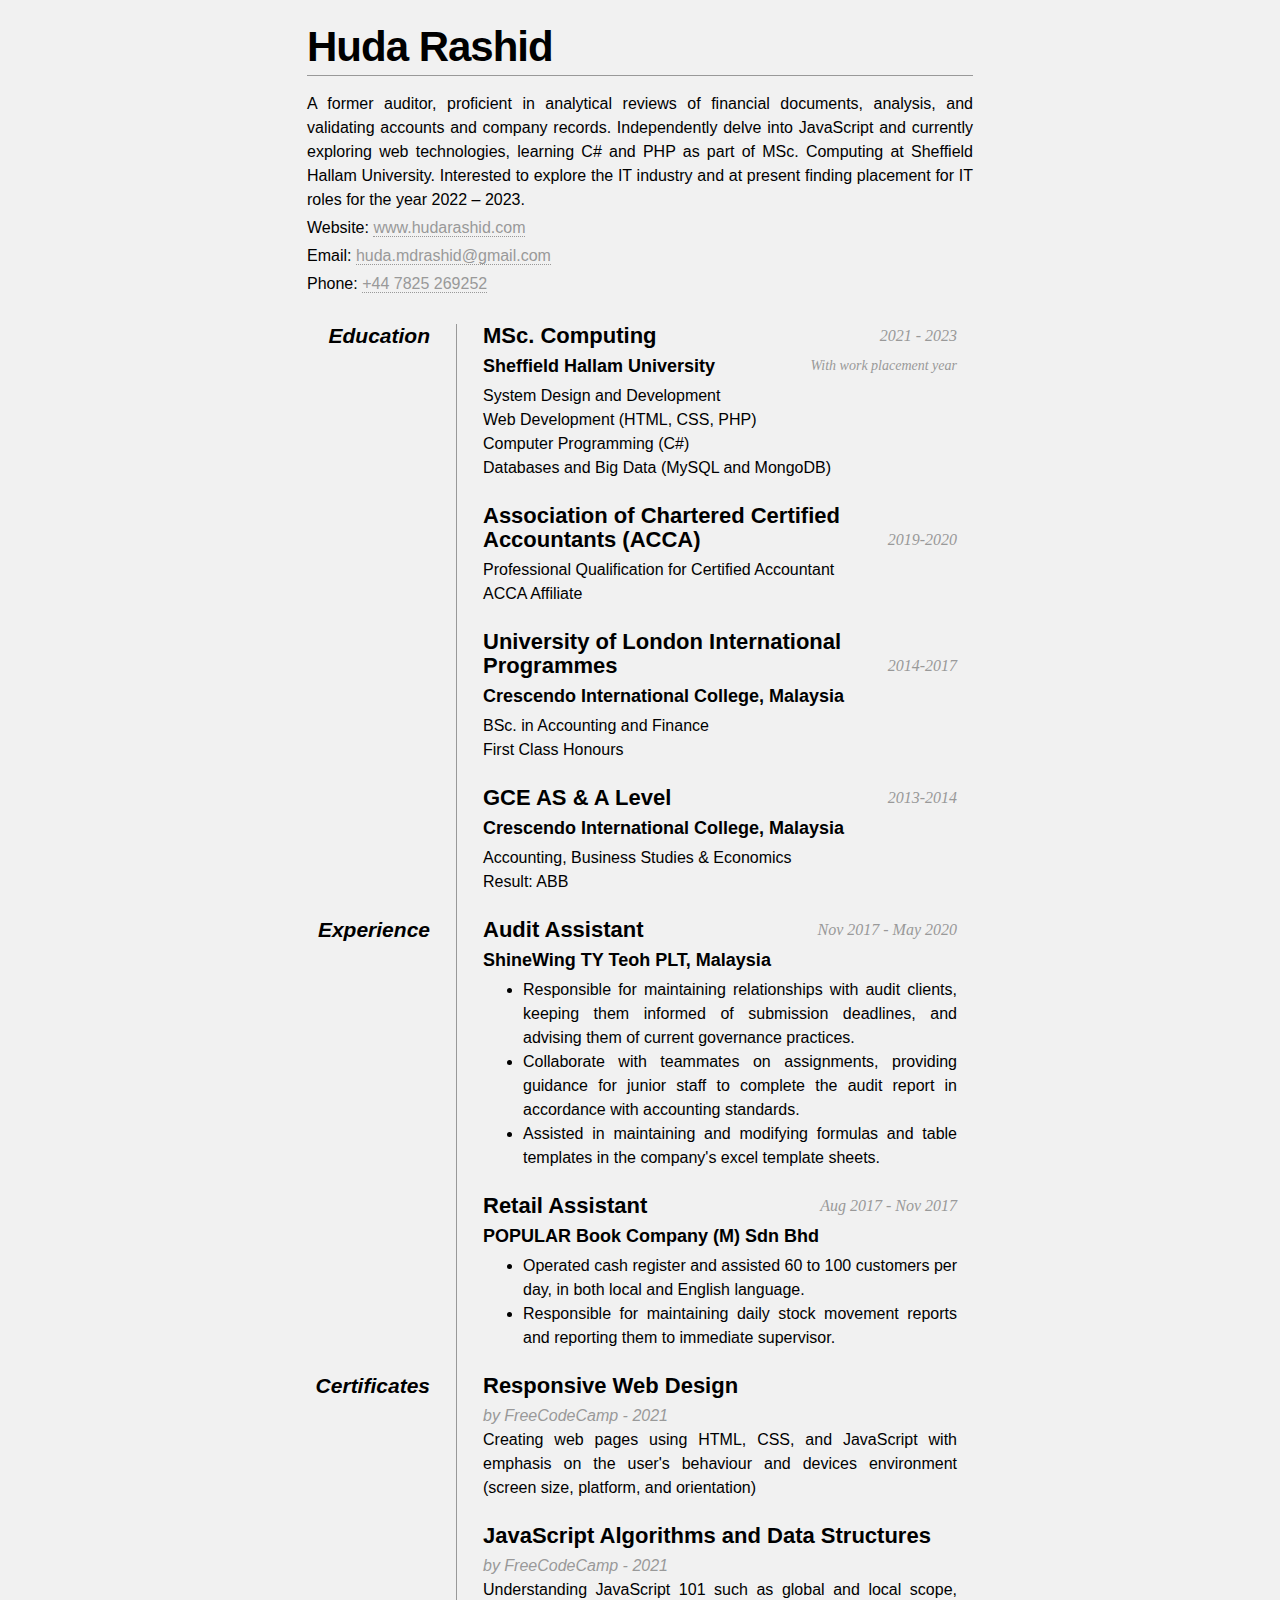
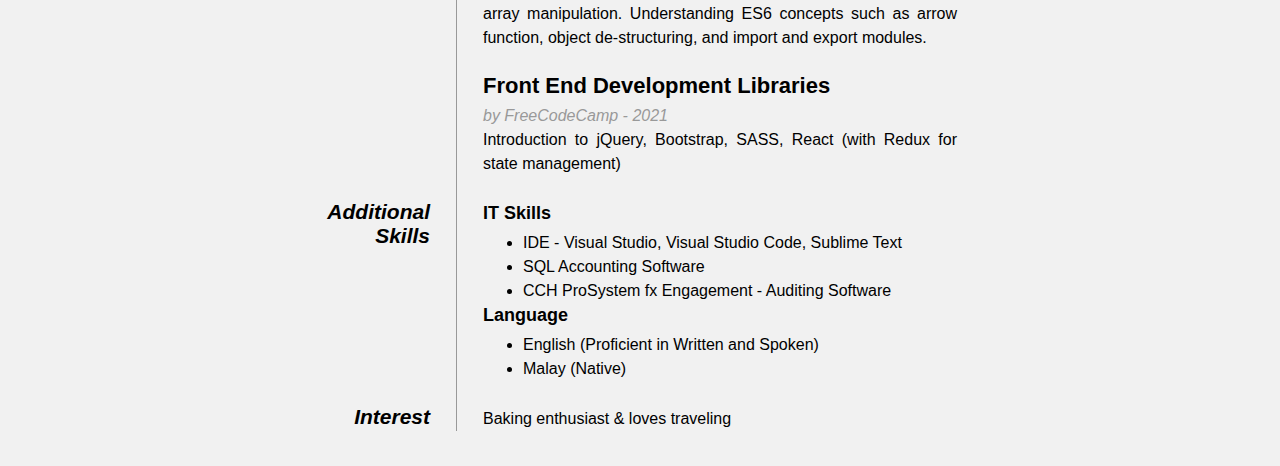
==== resume.html @ dccf946a "add CV" ====
<!DOCTYPE html>
<html lang="en">

<head>
    <meta charset="UTF-8">
    <meta http-equiv="X-UA-Compatible" content="IE=edge">
    <meta name="viewport" content="width=device-width, initial-scale=1.0">
    <title>Huda's Resume</title>
    <link rel="stylesheet" href="resume.css">
</head>

<body>
    <div id="resume">

        <h1>Huda Rashid</h1>
        <h4>
            A former auditor, proficient in analytical reviews of financial documents, analysis, and validating accounts
            and company records. Independently delve into JavaScript and currently exploring web technologies, learning
            C# and PHP as part of MSc. Computing at Sheffield Hallam University. Interested to explore the IT industry
            and at present finding placement for IT roles for the year 2022 – 2023.
        </h4>
        <p class="details">Website: <a href="https://www.hudarashid.com/">www.hudarashid.com</a></p>
        <p class="details">Email: <a href="mailto:huda.mdrashid@gmail.com">huda.mdrashid@gmail.com</a></p>
        <p class="details">Phone: <a href="tel:+44 7825 269252">+44 7825 269252</a></p>
        <br>
        <dl>
            <dt>Education</dt>
            <dd>
                <h2>MSc. Computing<span>2021 - 2023</span></h2>
                <h3>Sheffield Hallam University<span>With work placement year</span></h3>
                <p>System Design and Development</p>
                <p>Web Development (HTML, CSS, PHP)</p>
                <p>Computer Programming (C#)</p>
                <p>Databases and Big Data (MySQL and MongoDB)</p>
                <br>
                <h2>Association of Chartered Certified Accountants (ACCA)<span>2019-2020</span></h2>
                <p>Professional Qualification for Certified Accountant</p>
                <p>ACCA Affiliate</p>
                <br>
                <h2>University of London International Programmes<span>2014-2017</span></h2>
                <h3>Crescendo International College, Malaysia</h3>
                <p>BSc. in Accounting and Finance</p>
                <p>First Class Honours</p>
                <br>
                <h2>GCE AS & A Level<span>2013-2014</span></h2>
                <h3>Crescendo International College, Malaysia</h3>
                <p>Accounting, Business Studies & Economics</p>
                <p>Result: ABB</p>
                <br>
        </dl>

        <dl>
            <dt>Experience</dt>
            <dd>
                <h2>Audit Assistant<span>Nov 2017 - May 2020</span></h2>
                <h3>ShineWing TY Teoh PLT, Malaysia</h3>
                <ul>
                    <li>Responsible for maintaining relationships with audit clients, keeping them informed of
                        submission deadlines, and advising them of current governance practices.</li>
                    <li>Collaborate with teammates on assignments, providing guidance for junior staff to complete the
                        audit report in accordance with accounting standards.</li>
                    <li>Assisted in maintaining and modifying formulas and table templates in the company's excel
                        template sheets.</li>
                </ul>
                <br>
                <h2>Retail Assistant<span>Aug 2017 - Nov 2017</span></h2>
                <h3>POPULAR Book Company (M) Sdn Bhd</h3>
                <ul>
                    <li>Operated cash register and assisted 60 to 100 customers per day, in both local and English
                        language.</li>
                    <li>Responsible for maintaining daily stock movement reports and reporting them to immediate
                        supervisor.</li>
                </ul>
                <br>
        </dl>
        <dl>


            <dt>Certificates</dt>
            <dd>
                <h2>Responsive Web Design</h2>
                <p class="fcc">by FreeCodeCamp - 2021</p>
                <p>Creating web pages using HTML, CSS, and JavaScript with emphasis on the user's behaviour and devices
                    environment (screen size, platform, and orientation)

                </p>
                <br>
                <h2>JavaScript Algorithms and Data Structures</h2>
                <p class="fcc">by FreeCodeCamp - 2021</p>
                <p>Understanding JavaScript 101 such as global and local scope, array manipulation. Understanding ES6
                    concepts such as arrow function, object de-structuring, and import and export modules.</p>
                <br>
                <h2>Front End Development Libraries</h2>
                <p class="fcc">by FreeCodeCamp - 2021</p>
                <p>Introduction to jQuery, Bootstrap, SASS, React (with Redux for state management)</p>
                <br>
        </dl>

        <dl>
            <dt>Additional Skills</dt>
            <dd>
                <h3>IT Skills</h3>
                <ul>
                    <li>IDE - Visual Studio, Visual Studio Code, Sublime Text</li>
                    <li>SQL Accounting Software</li>
                    <li>CCH ProSystem fx Engagement - Auditing Software</li>
                </ul>

                <h3>Language</h3>
                <ul>
                    <li>English (Proficient in Written and Spoken)</li>
                    <li>Malay (Native)</li>
                </ul>
                <br>
        </dl>
        <dl>

            <dt>Interest</dt>
            <dd>Baking enthusiast & loves traveling


        </dl>

    </div>

</body>

</html>
---- resume.css ----
* {
  box-sizing: border-box;
}

html {
  background-color: #f1f1f1;
}

body {
  margin: 2.2rem;
}

#resume {
  margin: auto;
  min-width: 310px;
  width: 666px;
  font: 16px Arial, sans-serif;
  line-height: 24px;
  color: #000;
}

#resume h1 {
  margin: 0 0 16px 0;
  padding: 0 0 16px 0;
  font-size: 42px;
  font-weight: bold;
  letter-spacing: -1px;
  border-bottom: 1px solid #999;
}

#resume h2 {
  margin: 0 0 6px 0;
  font-size: 22px;
  position: relative;
}

#resume h2 span {
  position: absolute;
  right: 0;
  bottom: 0;
  color: #999;
  font-style: italic;
  font-family: Georgia, serif;
  font-weight: normal;
  font-size: 16px;
}

#resume h3 {
  margin: 0 0 6px 0;
  font-size: 18px;
  position: relative;
}

#resume h3 span {
  position: absolute;
  right: 0;
  bottom: 0;
  color: #999;
  font-style: italic;
  font-family: Georgia, serif;
  font-weight: normal;
  font-size: 14px;
}

#resume h4 {
  margin: 0;
  padding: 0;
  text-align: justify;
  font-weight: normal;
}

#resume p {
  margin: 0;
  text-align: justify;
}

#resume ul {
  margin: 0;
  text-align: justify;
}

#resume .details {
  margin: 4px 0 4px 0;
}

#resume .fcc {
  color: #999;
  font-style: italic;
}

#resume a {
  color: #999;
  text-decoration: none;
  border-bottom: 1px dotted #999;
}

#resume a:hover {
  color: #000;
  border-bottom: 1px solid #000;
}

#resume dt {
  font-style: italic;
  font-weight: bold;
  font-size: 21px;
  text-align: right;
  padding: 0 26px 0 0;
  width: 150px;
  border-right: 1px solid #999;
}

#resume dl {
  display: table-row;
}

#resume dl dt,
#resume dl dd {
  display: table-cell;
  /* padding-bottom: 20px; */
}

#resume dl dd {
  width: 500px;
  padding-left: 26px;
}

@media screen and (max-width: 1100px) {
  #resume h2 span,
  #resume h3 span {
    position: static;
    display: block;
    margin-top: 2px;
  }
}

@media screen and (max-width: 550px) {
  body {
    margin: 1rem;
  }
  #resume {
    padding: 20px;
    overflow: hidden;
  }
}

@media screen and (max-width: 400px) {
  body {
    margin: 0;
  }

  #resume dl dt {
    border-right: none;
    border-bottom: 1px solid #999;
  }
  #resume dl,
  #resume dl dd,
  #resume dl dt {
    display: block;
    padding-left: 0;
    margin-left: 0;
    padding-bottom: 0;
    text-align: left;
    width: 100%;
  }

  #resume dl dd {
    margin-top: 6px;
  }
  #resume h2 {
    font-style: normal;
    font-weight: 400;
    font-size: 18px;
  }

  #resume h3 {
    font-style: normal;
    font-weight: 400;
    font-size: 14px;
  }

  #resume dt {
    font-size: 18px;
  }
  h1 {
    font-size: 36px;
    margin-right: 0;
    line-height: 0;
  }
}
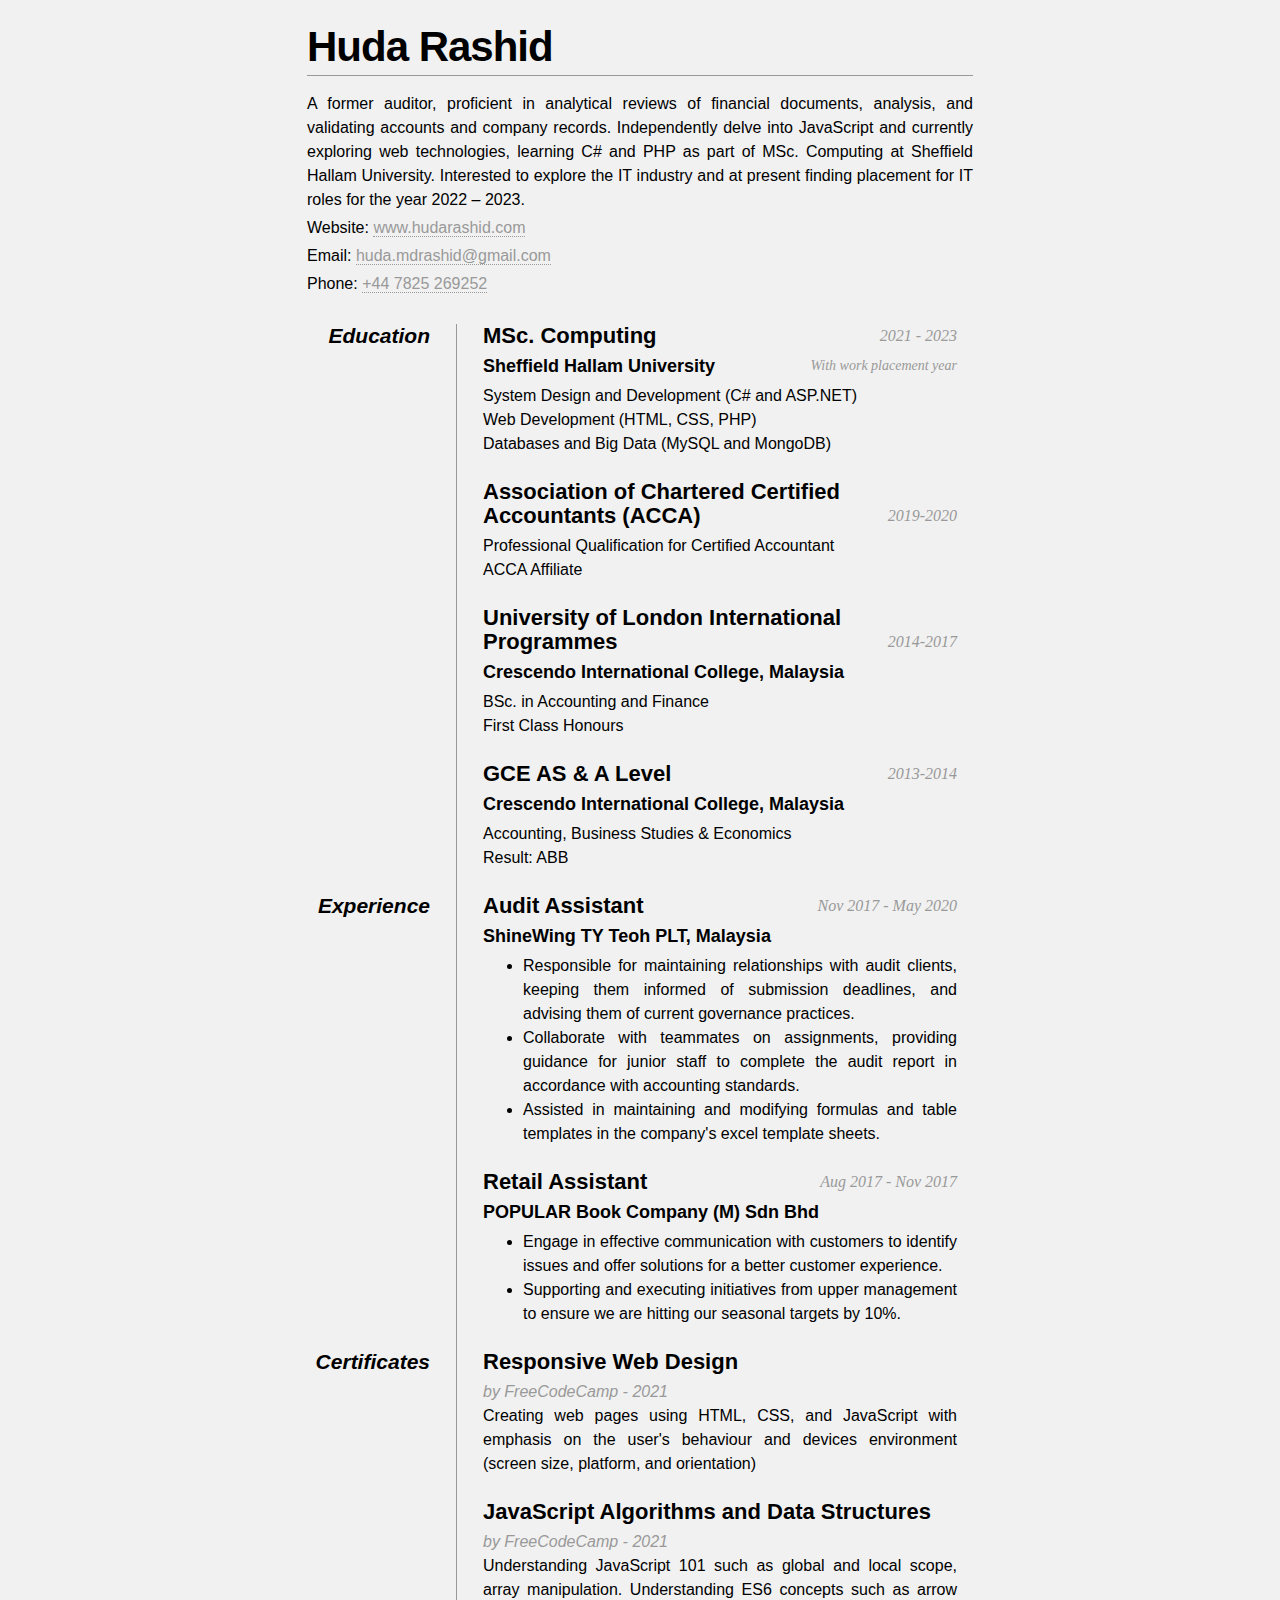
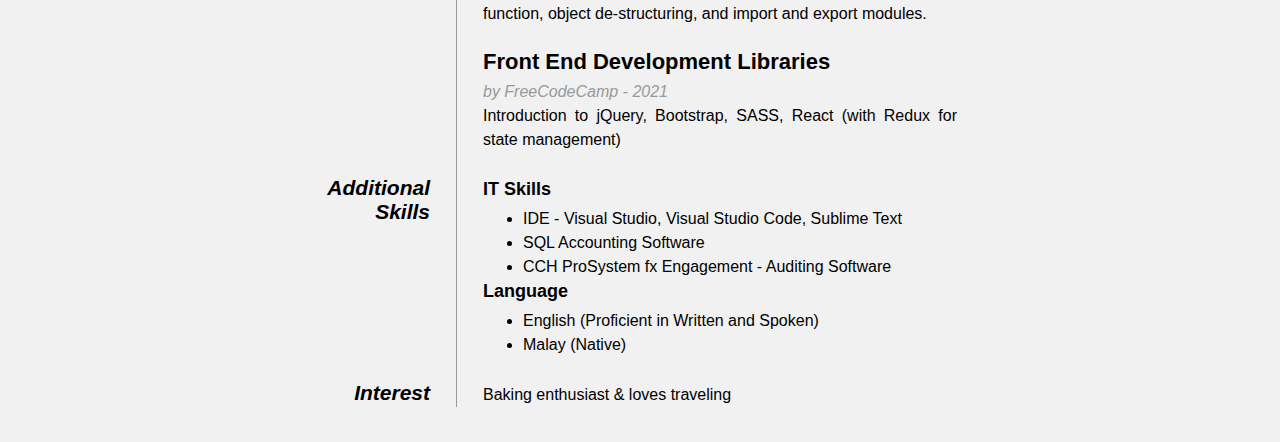
==== commit b9e87a0e: "update" ====
--- a/resume.html
+++ b/resume.html
@@ -5,7 +5,7 @@
     <meta charset="UTF-8">
     <meta http-equiv="X-UA-Compatible" content="IE=edge">
     <meta name="viewport" content="width=device-width, initial-scale=1.0">
-    <title>Huda's Resume</title>
+    <title>Huda's CV</title>
     <link rel="stylesheet" href="resume.css">
 </head>
 
@@ -28,9 +28,8 @@
             <dd>
                 <h2>MSc. Computing<span>2021 - 2023</span></h2>
                 <h3>Sheffield Hallam University<span>With work placement year</span></h3>
-                <p>System Design and Development</p>
+                <p>System Design and Development (C# and ASP.NET)</p>
                 <p>Web Development (HTML, CSS, PHP)</p>
-                <p>Computer Programming (C#)</p>
                 <p>Databases and Big Data (MySQL and MongoDB)</p>
                 <br>
                 <h2>Association of Chartered Certified Accountants (ACCA)<span>2019-2020</span></h2>
@@ -66,10 +65,11 @@
                 <h2>Retail Assistant<span>Aug 2017 - Nov 2017</span></h2>
                 <h3>POPULAR Book Company (M) Sdn Bhd</h3>
                 <ul>
-                    <li>Operated cash register and assisted 60 to 100 customers per day, in both local and English
-                        language.</li>
-                    <li>Responsible for maintaining daily stock movement reports and reporting them to immediate
-                        supervisor.</li>
+                    <li>Engage in effective communication with customers to identify issues and offer solutions for a
+                        better customer
+                        experience.</li>
+                    <li>Supporting and executing initiatives from upper management to ensure we are hitting our seasonal
+                        targets by 10%.</li>
                 </ul>
                 <br>
         </dl>
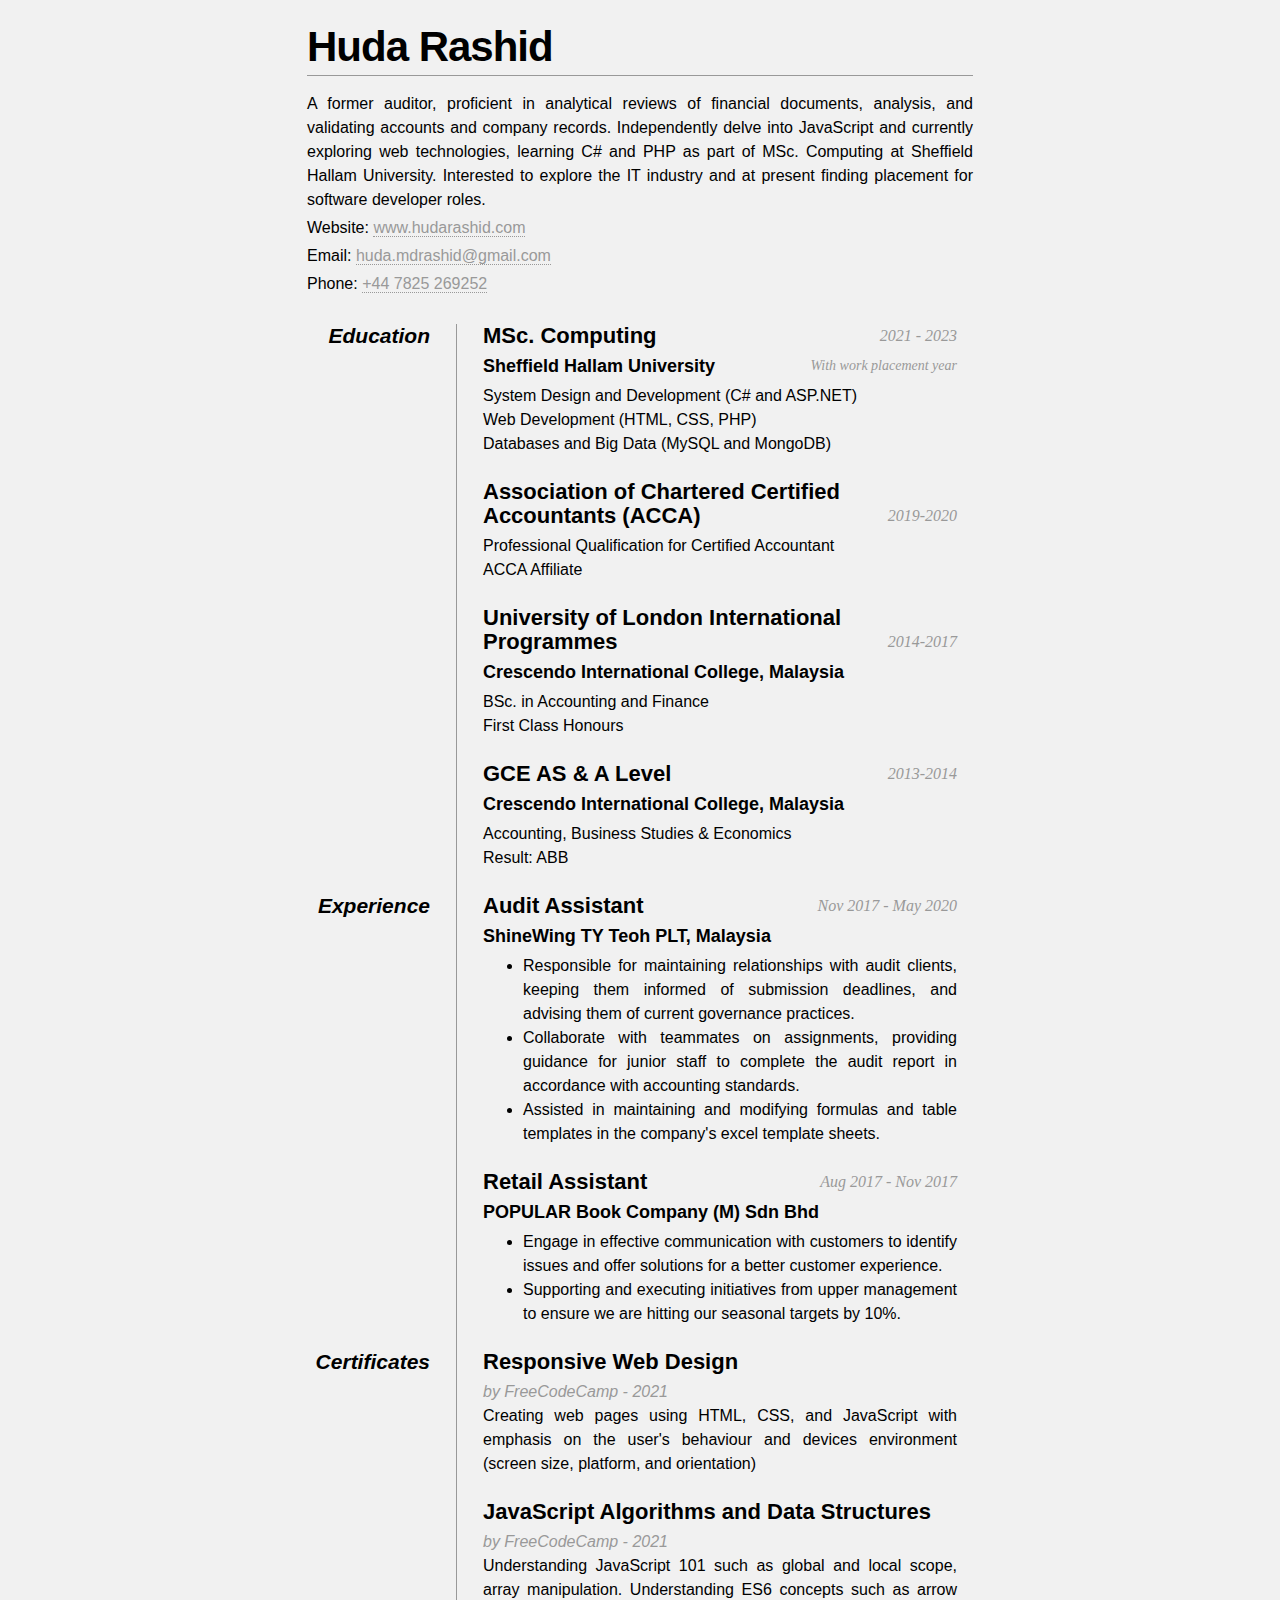
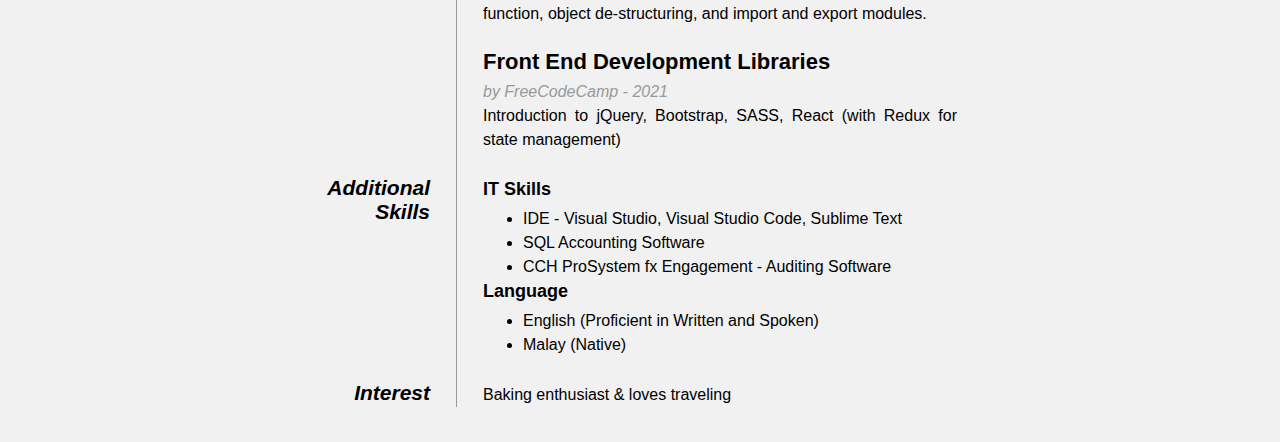
==== commit ec5311d0: "resume" ====
--- a/resume.html
+++ b/resume.html
@@ -17,7 +17,7 @@
             A former auditor, proficient in analytical reviews of financial documents, analysis, and validating accounts
             and company records. Independently delve into JavaScript and currently exploring web technologies, learning
             C# and PHP as part of MSc. Computing at Sheffield Hallam University. Interested to explore the IT industry
-            and at present finding placement for IT roles for the year 2022 – 2023.
+            and at present finding placement for software developer roles.
         </h4>
         <p class="details">Website: <a href="https://www.hudarashid.com/">www.hudarashid.com</a></p>
         <p class="details">Email: <a href="mailto:huda.mdrashid@gmail.com">huda.mdrashid@gmail.com</a></p>
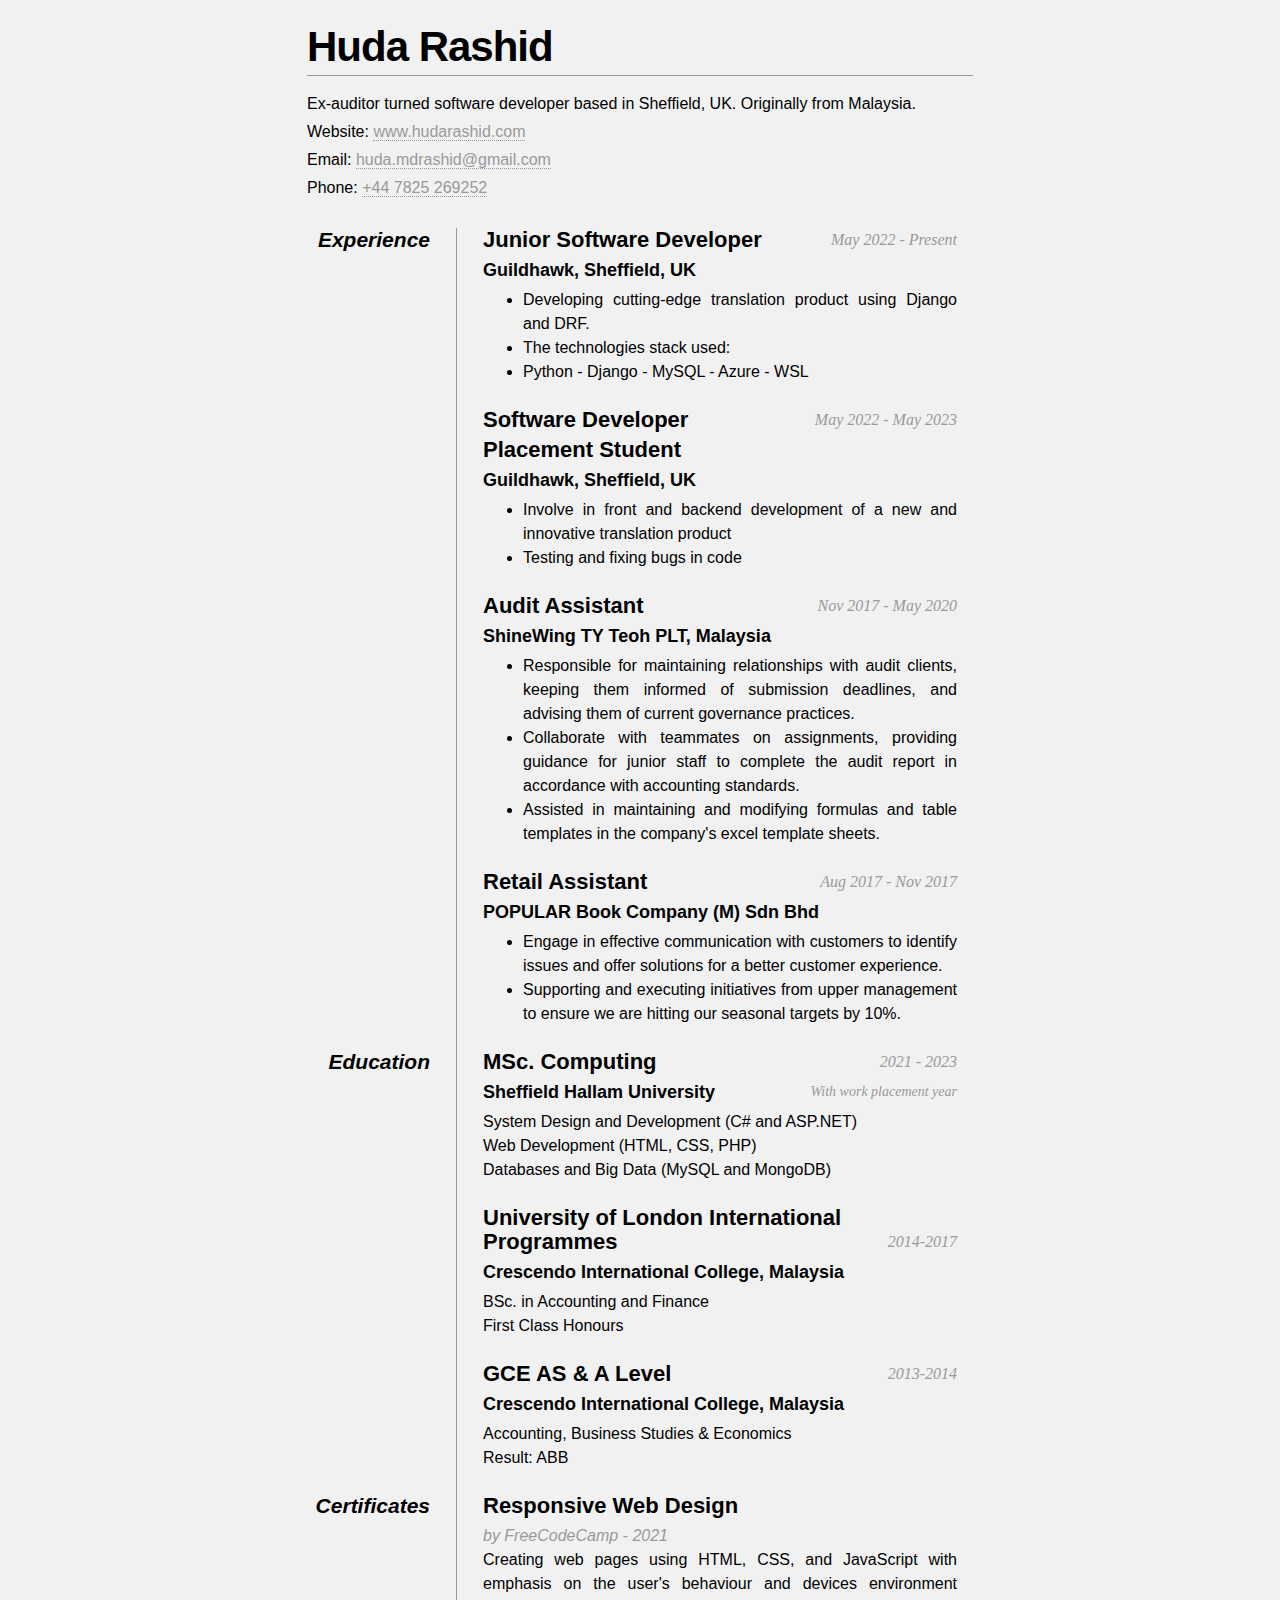
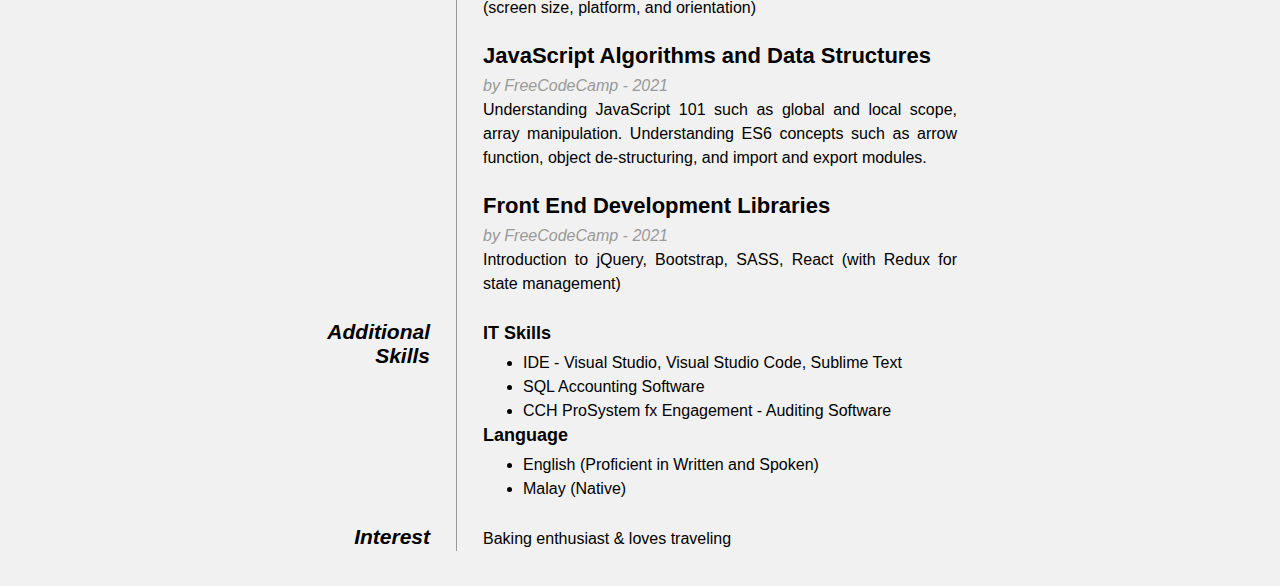
==== commit 2a1b62a0: "update resume" ====
--- a/resume.html
+++ b/resume.html
@@ -14,15 +14,58 @@
 
         <h1>Huda Rashid</h1>
         <h4>
-            A former auditor, proficient in analytical reviews of financial documents, analysis, and validating accounts
-            and company records. Independently delve into JavaScript and currently exploring web technologies, learning
-            C# and PHP as part of MSc. Computing at Sheffield Hallam University. Interested to explore the IT industry
-            and at present finding placement for software developer roles.
+            Ex-auditor turned software developer based in Sheffield, UK. Originally from Malaysia.
         </h4>
         <p class="details">Website: <a href="https://www.hudarashid.com/">www.hudarashid.com</a></p>
         <p class="details">Email: <a href="mailto:huda.mdrashid@gmail.com">huda.mdrashid@gmail.com</a></p>
         <p class="details">Phone: <a href="tel:+44 7825 269252">+44 7825 269252</a></p>
         <br>
+
+        <dl>
+            <dt>Experience</dt>
+            <dd>
+                <h2>Junior Software Developer<span>May 2022 - Present</span></h2>
+                <h3>Guildhawk, Sheffield, UK</h3>
+                <ul>
+                    <li>Developing cutting-edge translation product using Django and DRF.</li>
+                    <li>The technologies stack used:</li>
+                    <li>Python - Django - MySQL - Azure - WSL</li>
+                </ul>
+                <br>
+                <!--  -->
+                <h2>Software Developer<span>May 2022 - May 2023</span></h2>
+                <h2>Placement Student</h2>
+                <h3>Guildhawk, Sheffield, UK</h3>
+                <ul>
+                    <li>Involve in front and backend development of a new and innovative translation product</li>
+                    <li>Testing and fixing bugs in code</li>
+                </ul>
+                <br>
+                <!--  -->
+                <h2>Audit Assistant<span>Nov 2017 - May 2020</span></h2>
+                <h3>ShineWing TY Teoh PLT, Malaysia</h3>
+                <ul>
+                    <li>Responsible for maintaining relationships with audit clients, keeping them informed of
+                        submission deadlines, and advising them of current governance practices.</li>
+                    <li>Collaborate with teammates on assignments, providing guidance for junior staff to complete the
+                        audit report in accordance with accounting standards.</li>
+                    <li>Assisted in maintaining and modifying formulas and table templates in the company's excel
+                        template sheets.</li>
+                </ul>
+                <br>
+                <!--  -->
+                <h2>Retail Assistant<span>Aug 2017 - Nov 2017</span></h2>
+                <h3>POPULAR Book Company (M) Sdn Bhd</h3>
+                <ul>
+                    <li>Engage in effective communication with customers to identify issues and offer solutions for a
+                        better customer
+                        experience.</li>
+                    <li>Supporting and executing initiatives from upper management to ensure we are hitting our seasonal
+                        targets by 10%.</li>
+                </ul>
+                <br>
+        </dl>
+
         <dl>
             <dt>Education</dt>
             <dd>
@@ -31,10 +74,6 @@
                 <p>System Design and Development (C# and ASP.NET)</p>
                 <p>Web Development (HTML, CSS, PHP)</p>
                 <p>Databases and Big Data (MySQL and MongoDB)</p>
-                <br>
-                <h2>Association of Chartered Certified Accountants (ACCA)<span>2019-2020</span></h2>
-                <p>Professional Qualification for Certified Accountant</p>
-                <p>ACCA Affiliate</p>
                 <br>
                 <h2>University of London International Programmes<span>2014-2017</span></h2>
                 <h3>Crescendo International College, Malaysia</h3>
@@ -48,31 +87,6 @@
                 <br>
         </dl>
 
-        <dl>
-            <dt>Experience</dt>
-            <dd>
-                <h2>Audit Assistant<span>Nov 2017 - May 2020</span></h2>
-                <h3>ShineWing TY Teoh PLT, Malaysia</h3>
-                <ul>
-                    <li>Responsible for maintaining relationships with audit clients, keeping them informed of
-                        submission deadlines, and advising them of current governance practices.</li>
-                    <li>Collaborate with teammates on assignments, providing guidance for junior staff to complete the
-                        audit report in accordance with accounting standards.</li>
-                    <li>Assisted in maintaining and modifying formulas and table templates in the company's excel
-                        template sheets.</li>
-                </ul>
-                <br>
-                <h2>Retail Assistant<span>Aug 2017 - Nov 2017</span></h2>
-                <h3>POPULAR Book Company (M) Sdn Bhd</h3>
-                <ul>
-                    <li>Engage in effective communication with customers to identify issues and offer solutions for a
-                        better customer
-                        experience.</li>
-                    <li>Supporting and executing initiatives from upper management to ensure we are hitting our seasonal
-                        targets by 10%.</li>
-                </ul>
-                <br>
-        </dl>
         <dl>
 
 
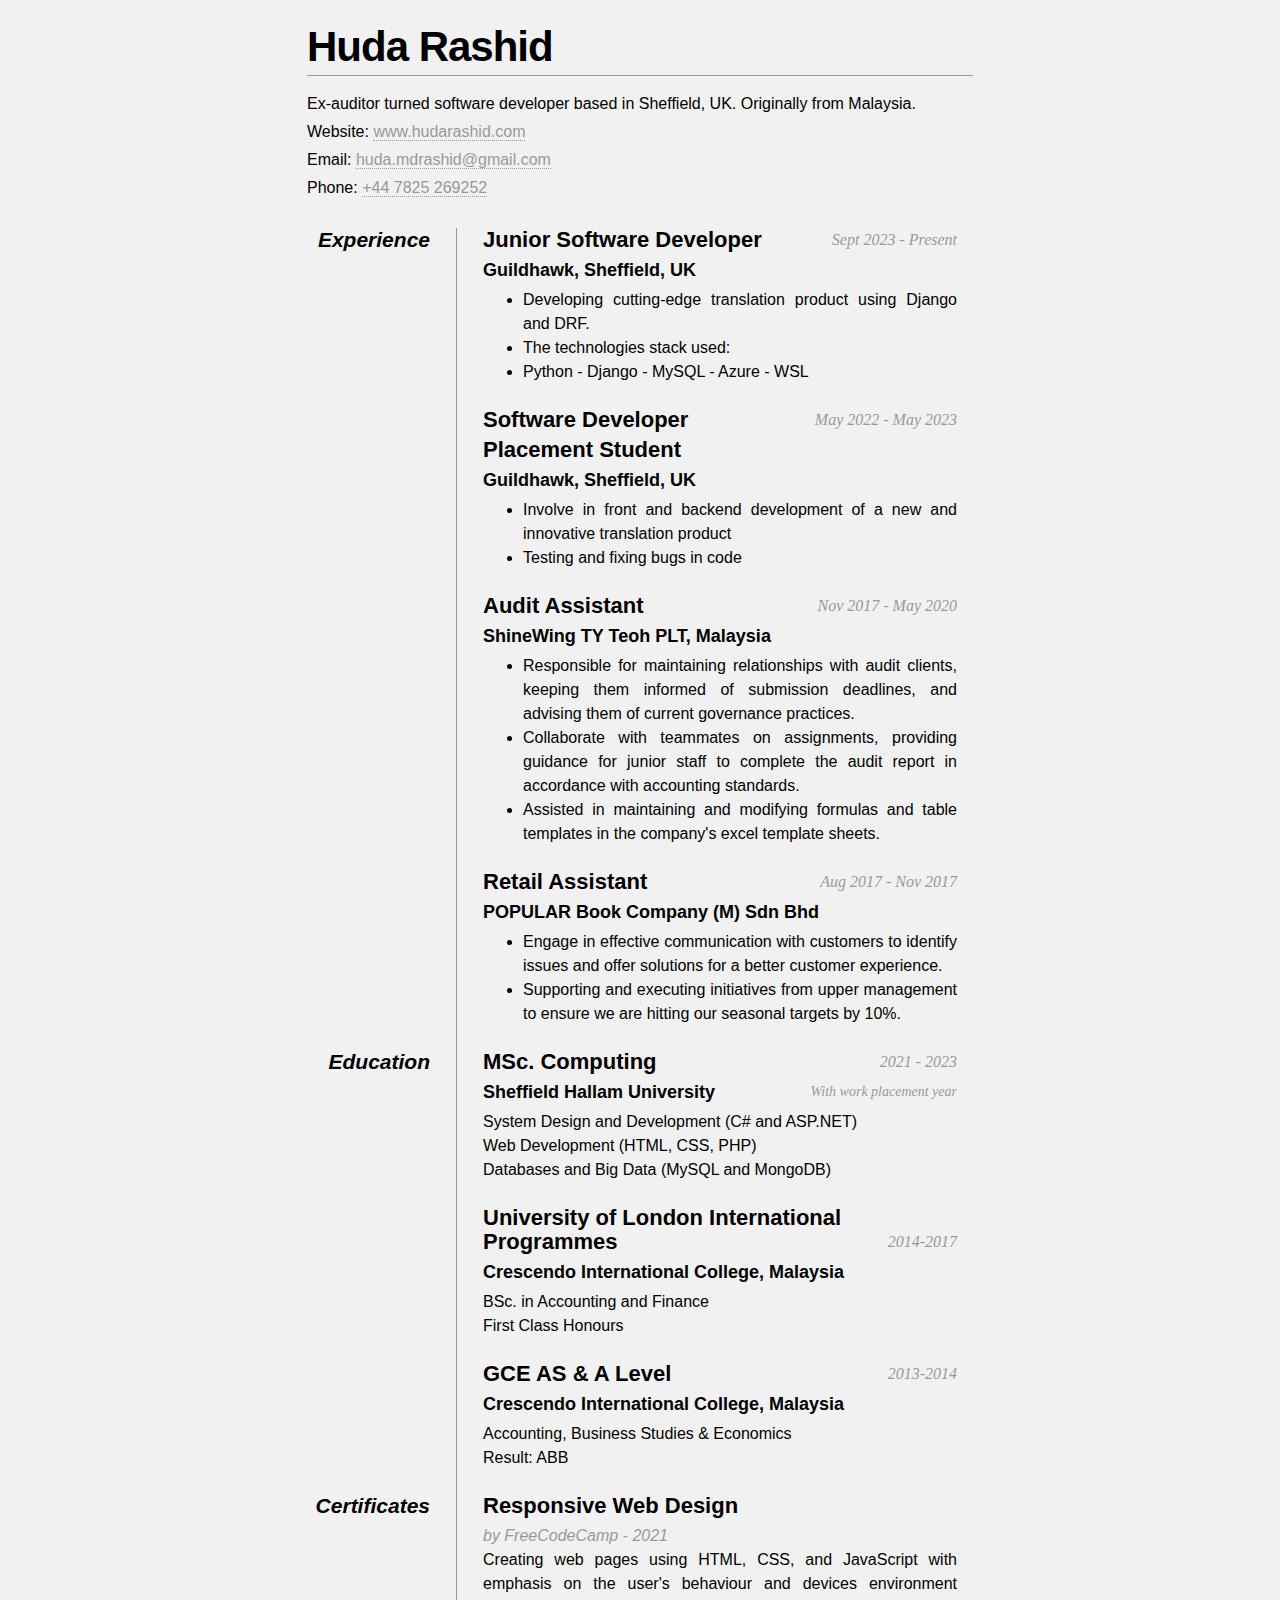
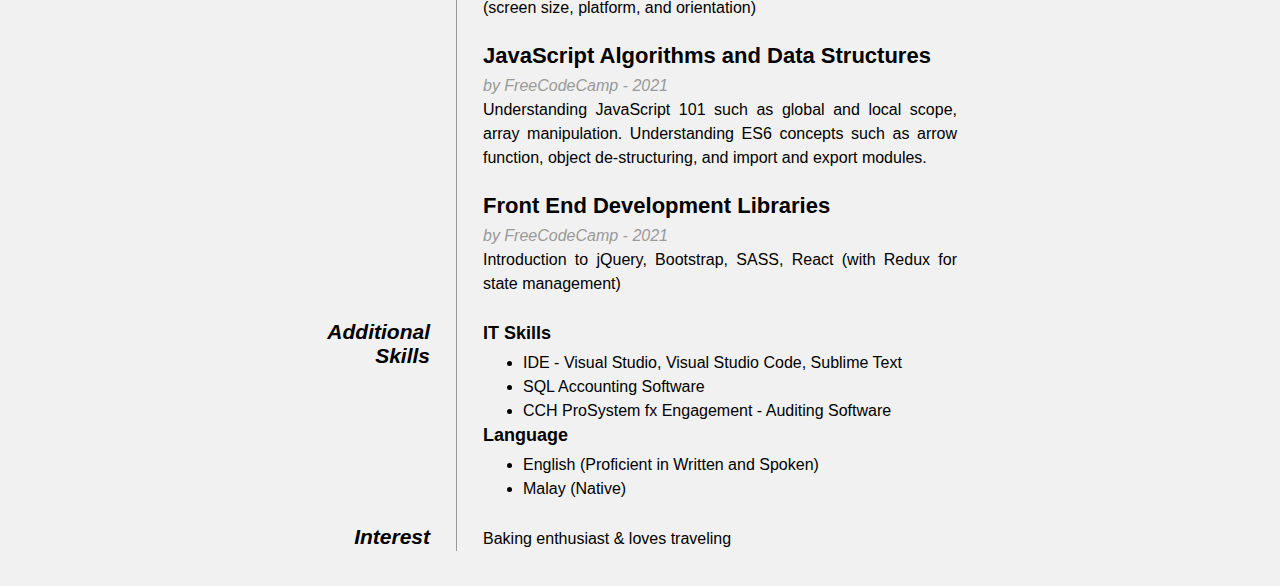
==== commit 04abe7f4: "update resume: experience section" ====
--- a/resume.html
+++ b/resume.html
@@ -24,7 +24,7 @@
         <dl>
             <dt>Experience</dt>
             <dd>
-                <h2>Junior Software Developer<span>May 2022 - Present</span></h2>
+                <h2>Junior Software Developer<span>Sept 2023 - Present</span></h2>
                 <h3>Guildhawk, Sheffield, UK</h3>
                 <ul>
                     <li>Developing cutting-edge translation product using Django and DRF.</li>
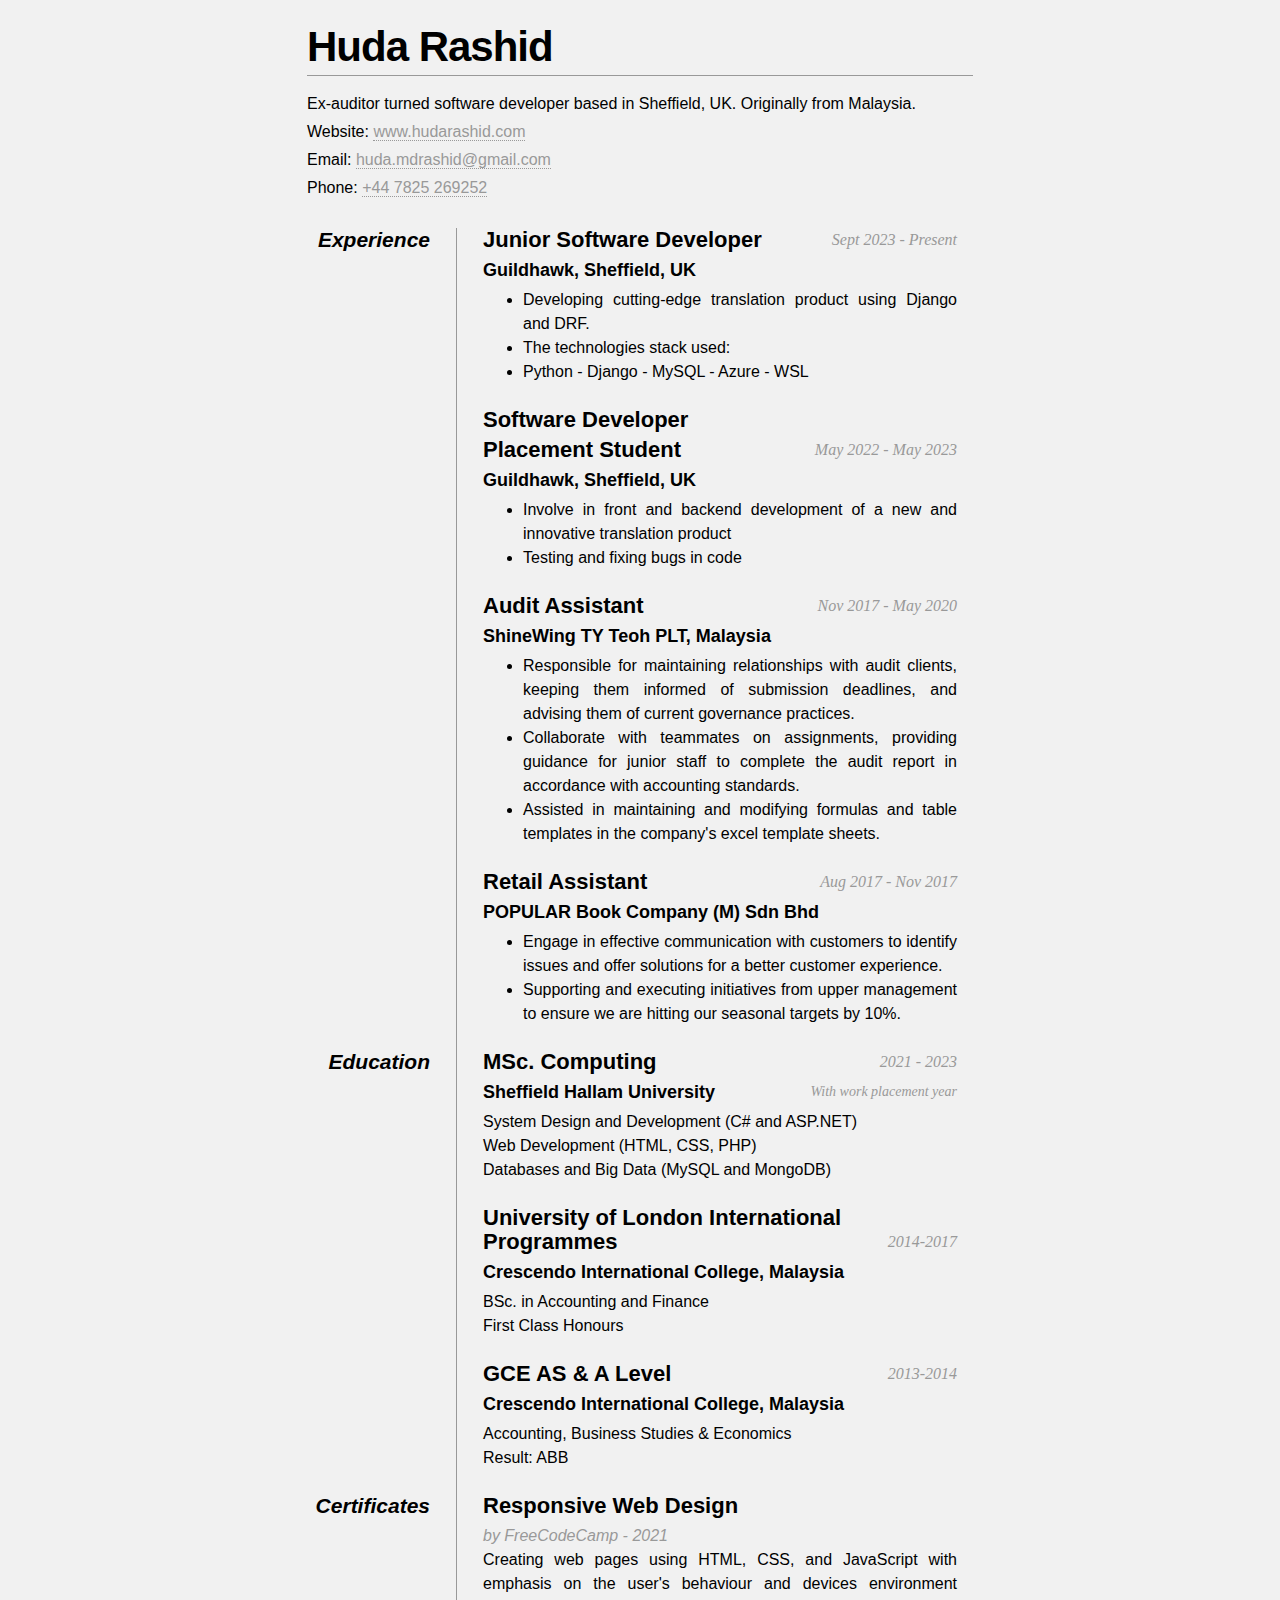
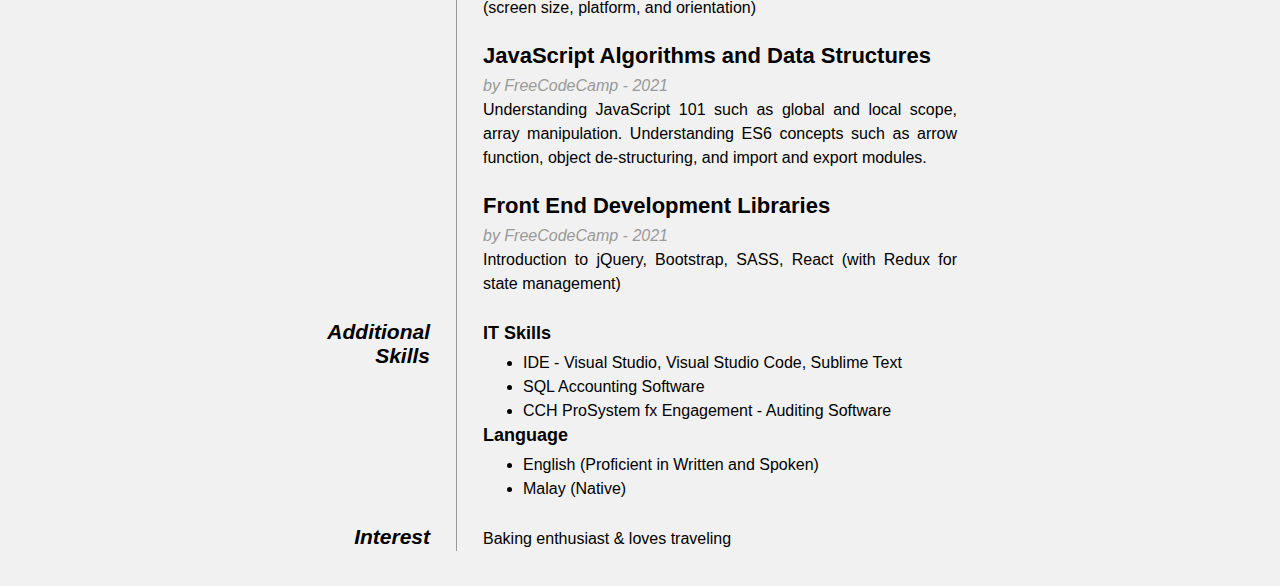
==== commit 03d97c86: "reposition span tag" ====
--- a/resume.html
+++ b/resume.html
@@ -33,8 +33,8 @@
                 </ul>
                 <br>
                 <!--  -->
-                <h2>Software Developer<span>May 2022 - May 2023</span></h2>
-                <h2>Placement Student</h2>
+                <h2>Software Developer</h2>
+                <h2>Placement Student<span>May 2022 - May 2023</span></h2>
                 <h3>Guildhawk, Sheffield, UK</h3>
                 <ul>
                     <li>Involve in front and backend development of a new and innovative translation product</li>
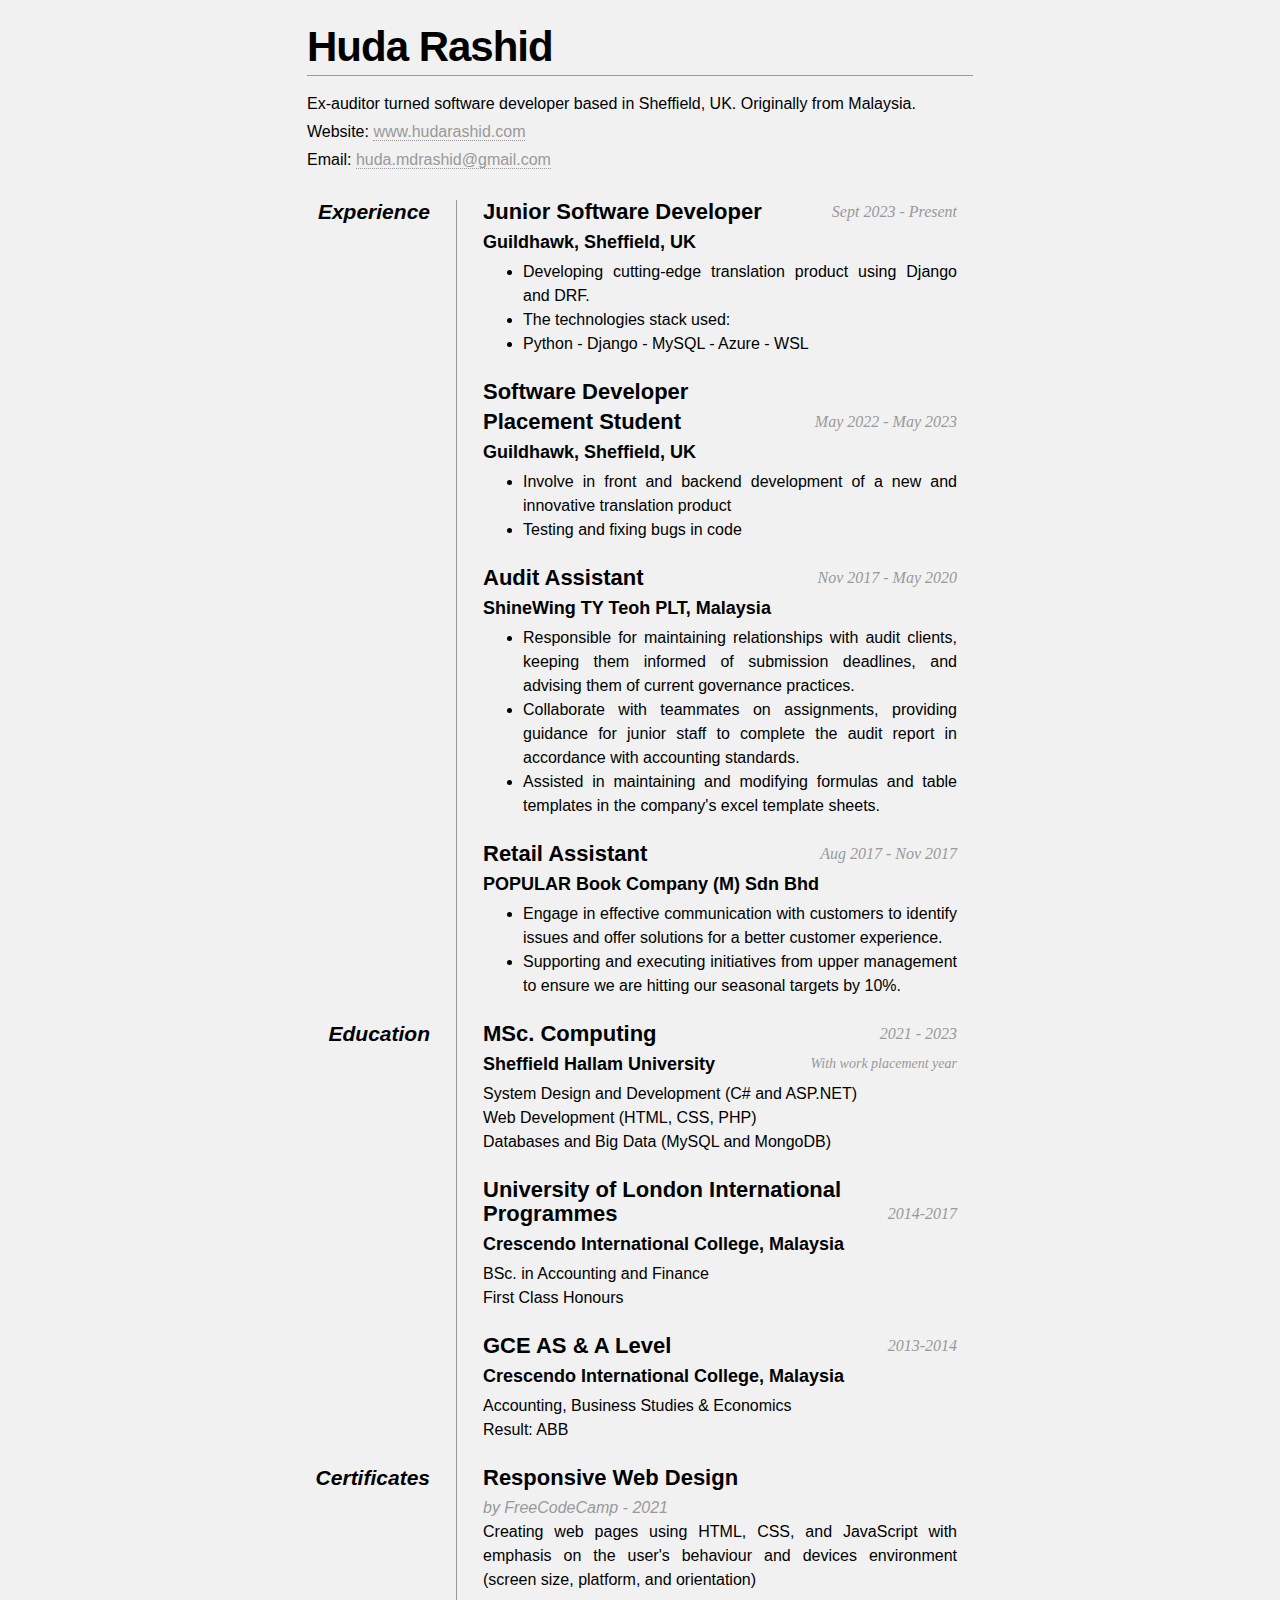
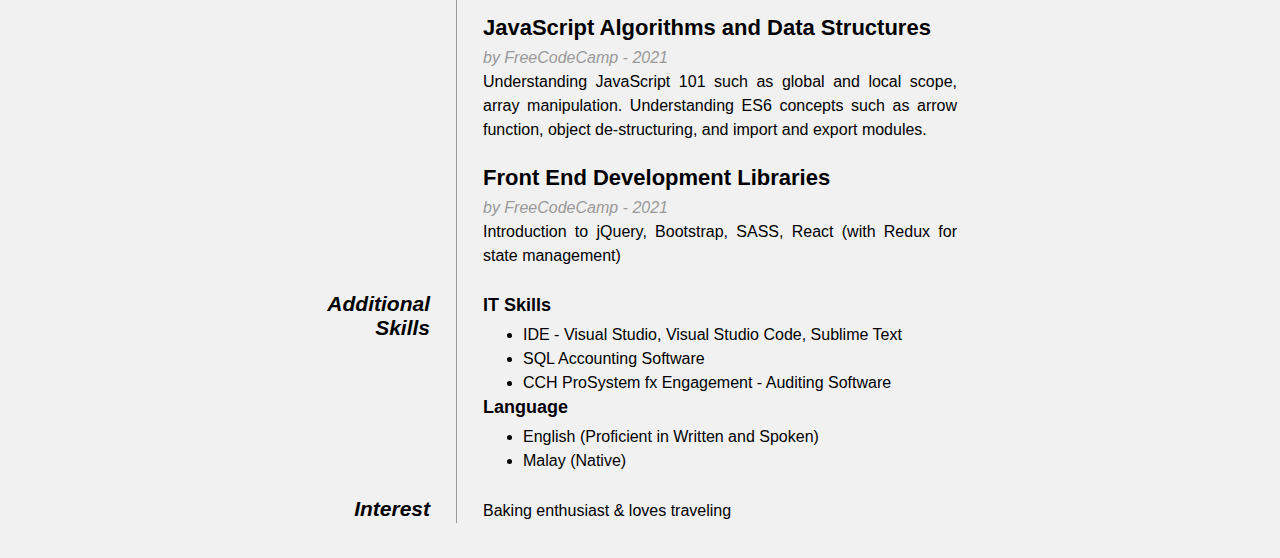
==== commit afc1206d: "update Blog section" ====
--- a/resume.html
+++ b/resume.html
@@ -18,7 +18,6 @@
         </h4>
         <p class="details">Website: <a href="https://www.hudarashid.com/">www.hudarashid.com</a></p>
         <p class="details">Email: <a href="mailto:huda.mdrashid@gmail.com">huda.mdrashid@gmail.com</a></p>
-        <p class="details">Phone: <a href="tel:+44 7825 269252">+44 7825 269252</a></p>
         <br>
 
         <dl>
